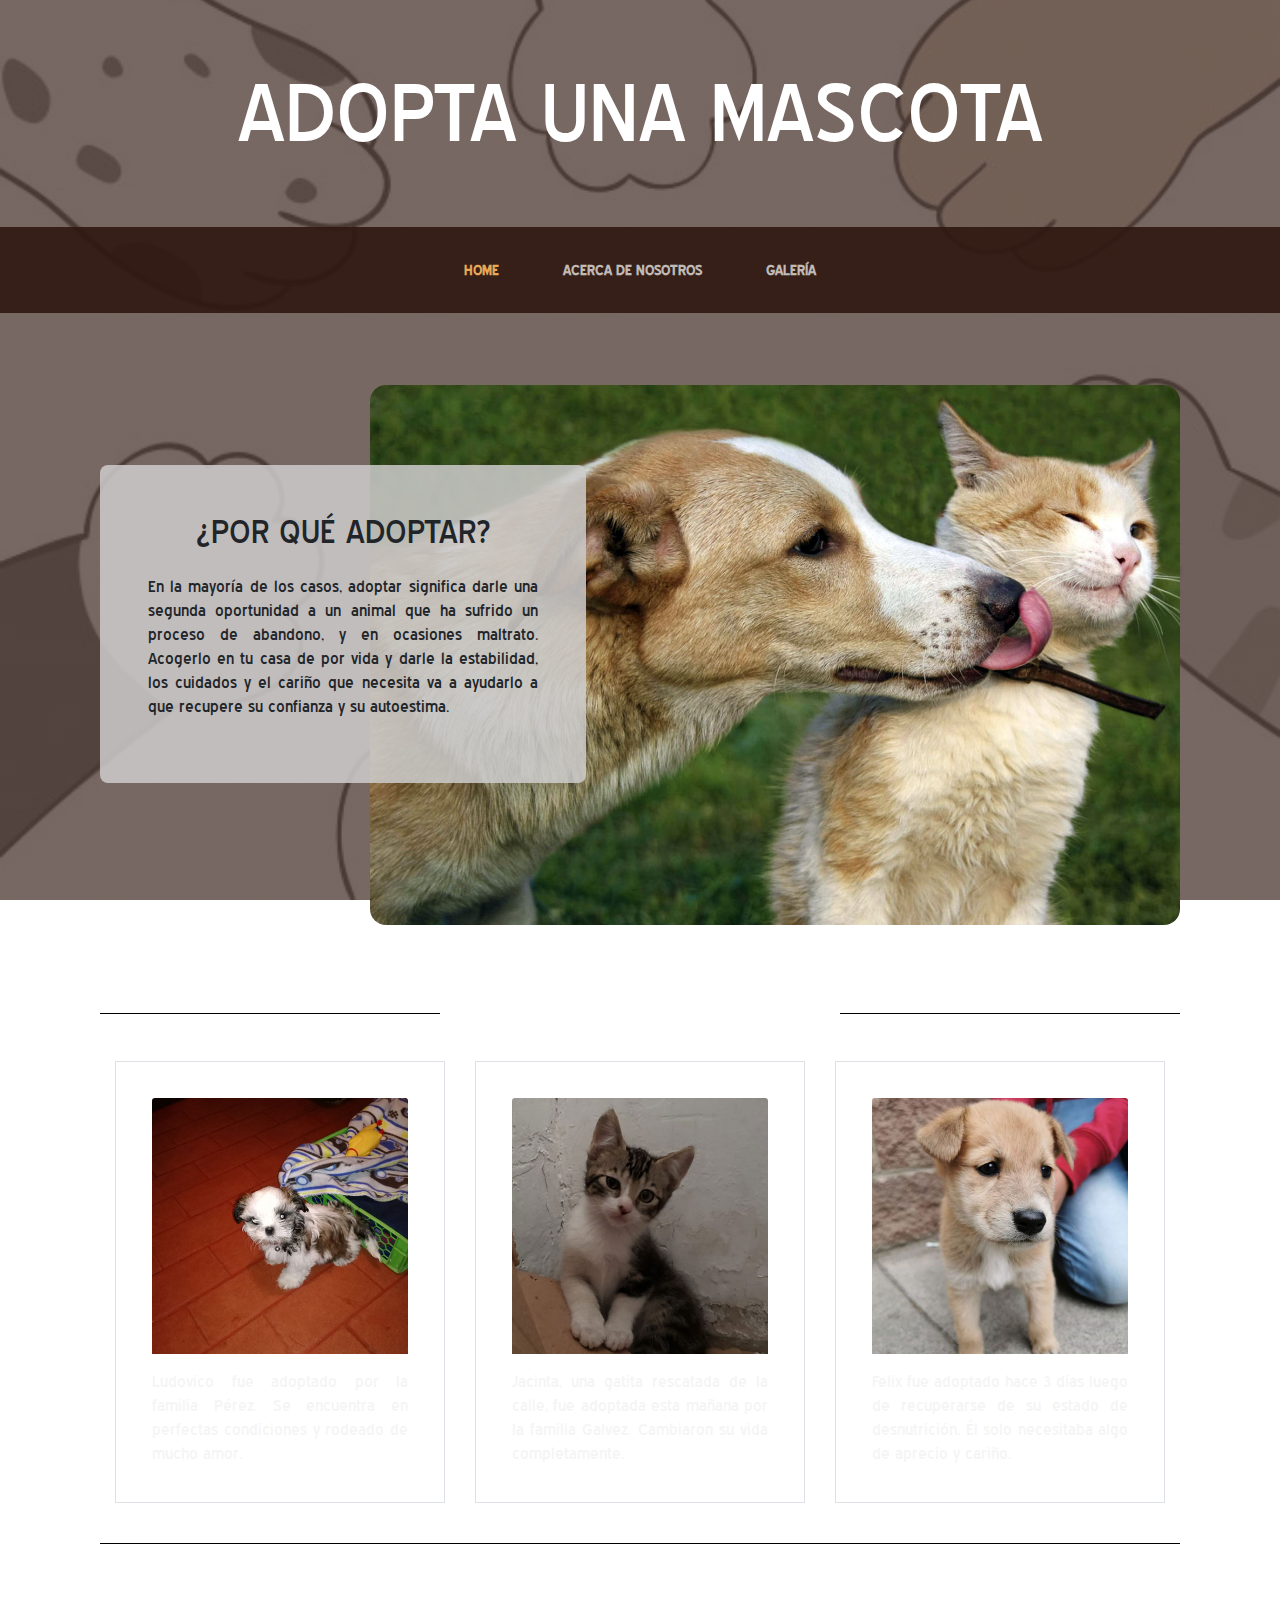
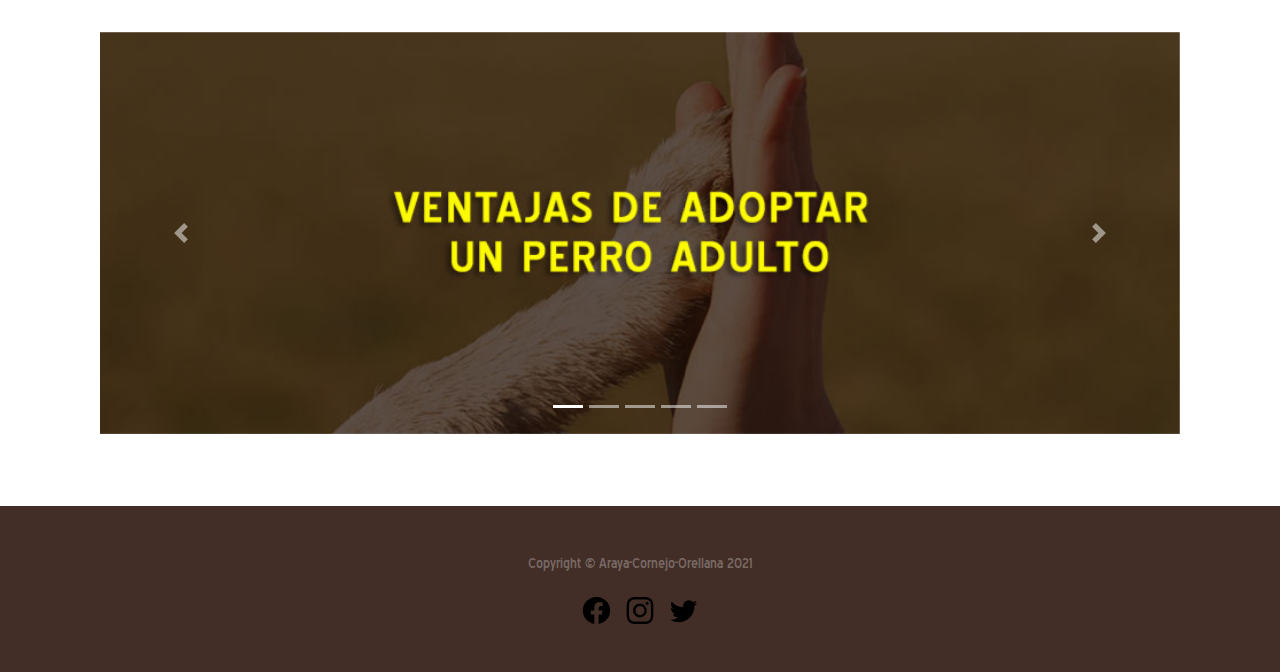
==== index.html @ 4f9fd06a "Commit inicial" ====
<!DOCTYPE html>
<html>
    <head>
      <title>Adopt a pet</title>
      <link rel="stylesheet" type="text/css" href="css/styles.css">
      <meta charset="utf-8">
      <meta name="viewport" content="width=device-width, initial-scale=1, shrink-to-fit=no">
      <link href="bootstrap/css/bootstrap.min.css" type="text/css" rel="stylesheet">  
    </head>     
    <body>
      <!--HEADER-->
      <h1 class="site-heading text-center text-white d-none d-lg-block">
        <span class="site-heading-lower">Adopta una mascota</span>
      </h1>
      <!-- Barra Navegación -->
      <nav class="navbar navbar-expand-lg navbar-dark py-lg-4" id="mainNav">
        <div class="container">
          <a class="navbar-brand text-uppercase text-expanded font-weight-bold d-lg-none" href="index.html">Elige adoptar</a>
          <button class="navbar-toggler" type="button" data-toggle="collapse" data-target="#navbarResponsive" aria-controls="navbarResponsive" aria-expanded="false" aria-label="Toggle navigation">
            <span class="navbar-toggler-icon"></span>
          </button>
          <div class="collapse navbar-collapse" id="navbarResponsive">
            <ul class="navbar-nav mx-auto">
              <!--CONEXIÓN A LAS PÁGINAS CAMBIAR EL "ACTIVE" PARA INDICAR LA PÁGINA QUE ESTÁ USANDO-->
              <li class="nav-item active px-lg-4">
                <a class="nav-link text-uppercase text-expanded" href="index.html">Home
                  <span class="sr-only">(current)</span>
                </a>
              </li>
              <li class="nav-item px-lg-4">
                <a class="nav-link text-uppercase text-expanded" href="quienes_somos.html">Acerca de nosotros</a>
              </li>
              <li class="nav-item px-lg-4">
                <a class="nav-link text-uppercase text-expanded" href="galeria.html">Galería</a>
              </li>
            </ul>
          </div>
        </div>
      </nav>
      <br><br><br>
      <!--CONTENIDO PÁGINA-->
      <div class="container">
        <div class="clearfix">
          <div class="container">
            <div class="intro">
              <img class="intro-img img-fluid mb-3 mb-lg-0" src="img/index3.jpg" alt="">
              <div class="intro-text left-0 text-center bg-parrafo1 p-5">
                <h2 class="section-title1 mb-4">          
                  <div>¿Por qué adoptar?</div>
                </h2>
              <p class="p-texto1">En la mayoría de los casos, adoptar significa darle una segunda oportunidad a un animal que ha sufrido un proceso de abandono, y en ocasiones maltrato. Acogerlo en tu casa de por vida y darle la estabilidad, los cuidados y el cariño que necesita va a ayudarlo a que recupere su confianza y su autoestima.
              </p>
              </div>
            </div>
          </div>
        </div>
        <br><br><br>
        <!--TARJETAS-->
        <div class="container">
          <div class="row">
            <div class="col-4">
              <hr>
            </div>
            <div class="col-4" id="titulo">
              <p> ¡FUIMOS ADOPTADOS!</p>
            </div>
            <div class="col-4">
              <hr>
            </div>
          </div>
          <br>
          <div class="container cards">
            <div class="row">
              <div class="col-lg-12">
                <div class="row">
                  <!--TARJETA 1-->
                  <div class="col-lg-4 col-md-12 mb-4">
                    <div class="card-section border p-3">
                      <div class="card-body">
                        <img class="card-img-top" src="img/perrito2.jpg">
                        <p class="card-text">Ludovico fue adoptado por la familia Pérez. Se encuentra en perfectas condiciones y rodeado de mucho amor.</p>
                      </div>
                    </div>
                  </div>
                  <!--TARJETA 2-->
                  <div class="col-lg-4 col-md-12 mb-4">
                    <div class="card-section border p-3">
                      <div class="card-body">
                        <img class="card-img-top" src="img/gatito1.jpg">
                        <p class="card-text">Jacinta, una gatita rescatada de la calle, fue adoptada esta mañana por la familia Galvez. Cambiaron su vida completamente.</p>
                      </div>
                    </div>
                  </div>
                  <!--TARJETA 3-->
                  <div class="col-lg-4 col-md-12 mb-4">
                    <div class="card-section border p-3">
                      <div class="card-body">
                        <img class="card-img-top" src="img/perrito1.jpg">
                        <p class="card-text">Felix fue adoptado hace 3 días luego de recuperarse de su estado de desnutrición. Él solo necesitaba algo de aprecio y cariño.</p>
                      </div>
                    </div>
                  </div>
                </div>
              </div>
            </div>
          </div>
          <hr>
        </div>
        <br><br><br>
        <!--CARRUSEL-->
        <div class="container">  
          <div id="carousel1" class="carousel slide" data-ride="carousel">
            <ol class="carousel-indicators">
              <li data-target="#carousel1" data-slide-to="0" class="active"></li>
              <li data-target="#carousel1" data-slide-to="1"></li>
              <li data-target="#carousel1" data-slide-to="2"></li>
              <li data-target="#carousel1" data-slide-to="3"></li>
              <li data-target="#carousel1" data-slide-to="4"></li>
            </ol>
            <!-- diapositivas -->
            <div class="carousel-inner">
              <div class="carousel-item active">
                <img class="d-block w-100" src="img/car5.jpg" alt="">
              </div>
              <div class="carousel-item">
                  <img class="d-block w-100" src="img/car4.jpg" alt="">
              </div>
              <div class="carousel-item">
                  <img class="d-block w-100" src="img/car3.jpg" alt="">
              </div>
              <div class="carousel-item">
                <img class="d-block w-100" src="img/car2.jpg" alt="">
              </div>
              <div class="carousel-item">
                <img class="d-block w-100" src="img/car1.jpg" alt="">
              </div>
            </div>
            <!-- botones de desplazamiento a izquierda y derecha -->      
            <a class="carousel-control-prev" href="#carousel1" data-slide="prev">
              <span class="carousel-control-prev-icon" aria-hidden="true"></span>
              <span class="sr-only">Previous</span>
            </a>
            <a class="carousel-control-next" href="#carousel1" data-slide="next">
              <span class="carousel-control-next-icon" aria-hidden="true"></span>
              <span class="sr-only">Next</span>
            </a>
          </div>
        </div>
        <br><br><br>
      </div>  
      <!-- Bootstrap core JavaScript -->   
      <script src="jquery/jquery.slim.min.js"></script>           
      <script src="https://cdnjs.cloudflare.com/ajax/libs/popper.js/1.12.9/umd/popper.min.js" integrity="sha384-ApNbgh9B+Y1QKtv3Rn7W3mgPxhU9K/ScQsAP7hUibX39j7fakFPskvXusvfa0b4Q" crossorigin="anonymous"></script>
      <script src="bootstrap/js/bootstrap.min.js"></script>
      <script src="jquery/jquery.min.js"></script>
    </body>
    <!-- PIE DE PÁGINA-->
    <footer class="footer text-faded text-center py-5">
      <div class="container">
        <p class="m-0 small">Copyright &copy; Araya-Cornejo-Orellana 2021 </p>
        <br>
        <li> 
          <img class="redesSociales" src="svg/facebook.svg">
          <img class="redesSociales" src="svg/instagram.svg">
          <img class="redesSociales" src="svg/twitter.svg">
        </li>  
      </div>    
    </footer> 
</html>
---- css/styles.css ----
@font-face{
    font-family: "Blue Highway";
    src: url(../fonts/blue-highway.ttf);
}


@media screen and (min-width: 1201px) {
    div.txtimg {
      font-size: 28px;
    }
  }

  @media screen and (min-width: 901px) and (max-width: 1200px) {
    div.txtimg {
      font-size: 13px;
    }
  }

  @media screen and (min-width: 701px) and (max-width: 900px) {
    div.txtimg {
      font-size: 10px;
    }
  }


@media screen and (max-width: 700px) {
  div.txtimg {
    font-size: 9px;
  }
}
@media screen and (min-width: 601px) {
  h2.h2-galery {
    font-size: 30px;
  }
}

@media screen and (max-width: 600px) {
  h2.h2-galery {
    font-size: 20px;
  }
}


body{
    background-image:linear-gradient(rgba(47,23,15,.65),rgba(47,23,15,.65)),url(../img/bg1.jpg);
    background-attachment:fixed;
    background-position:center;
    background-size:cover;
}

#mainNav{
    background-color:rgba(47,23,15,.9);
    font-family: "Blue Highway";
}
#mainNav .navbar-brand{
    color:#e6a756
}
#mainNav .navbar-nav .nav-item .nav-link{
    color:rgba(255,255,255,.7);
    font-weight:800
}
#mainNav .navbar-nav .nav-item.active .nav-link{
    color:#e6a756}

/*EN ESAS MEDIDAS LA BARRA DE NAVEGACIÓN TENDRÁ ESAS CARACTERÍSTICAS*/
@media (min-width:992px){
    #mainNav .navbar-nav .nav-item .nav-link{
        font-size:.9rem
    }
    /*INTERACTUO PERO NO ACTIVO*/
    #mainNav .navbar-nav .nav-item .nav-link:hover{
        color:rgba(255,255,255,.4)
    }
    /*INTERACTUO Y HAGO CLICK*/    
    #mainNav .navbar-nav .nav-item.active .nav-link:hover{
        color:#e6a756}
}

.text-faded{
    color:rgba(255,255,255,.3)}

.site-heading{
    font-family: "Blue Highway";
    margin-top:5rem;
    margin-bottom:5rem;
    text-transform:uppercase;
    line-height:1;
}

.site-heading .site-heading-lower{
    font-family: "Blue Highway";
    font-size:5rem;
    font-weight:100;
    line-height:4rem
}

.footer {
    background-color: rgba(47, 23, 15, 0.9);
    font-family: "Blue Highway";
}
    
.footer .redesSociales{
    width:3vw;
    height:3vh;
}

li{
  list-style:none
}

.li-puntos{
  list-style: circle;
}


.section-title1 {
    font-family: "Blue Highway";
    text-transform: uppercase;
}

.intro {
    position: relative;
}

/*EN ESAS MEDIDAS LA IMAGEN Y EL TEXTO TENDRÁN ESAS CARACTERÍSTICAS*/
@media (min-width: 992px) {
    .intro .intro-img {
        width: 75%;
        float: right;
        border-radius: 1rem;
    }
    .intro .intro-text {
        left: 0%;
        width: 60%;
        margin-top: 5rem;
        position: absolute;
    }
}

@media (min-width: 1200px) {
    .intro .intro-text {
      width: 45%;
    }
}

.bg-parrafo1 {
    background-color: rgba(206, 205, 205, 0.85);
    border-radius: 0.5rem;
}

.p-texto1{
    font-family: "Blue Highway";
    text-align: justify;
}

.card-text{
    font-family: "Blue Highway";
    text-align: justify;
    margin-top: 1rem;
    color:whitesmoke;
}

.title-carusel{
    font-weight:bolder;
    margin-bottom: 7rem;
}

#titulo {
    font-family: "Blue Highway";
    color:white;
    font-size: medium;
    text-align: center;
    font-weight: bold;
}

.bg-cards{
    background: rgba(128, 128, 128, 0.548); 
    padding: 3rem;
}

hr {
    height: 10px;
    background-color: black;
}


.h1-galery{
    color: rgb(231, 228, 10);
    text-align:center; 
    letter-spacing: 15px;
    font-family: "Blue Highway";
    font-size: 6vw
    
    }

    
.p-galery {
  color: rgb(240, 240, 247); 
  letter-spacing: 3px;
  font-family: "Blue Highway";
  font-size: 2vw;       
}
    
.textOverImage{
  width:100%;
  display:inline-block;
  border-radius:4px;
  margin:4px;
  position:relative;
  cursor:pointer;
  overflow:hidden;
}
      
.textOverImage > input{
  display:none;
}
      
.textOverImage > div,.textOverImage > h2{
  position:absolute;
  background-color:rgba(255,255,255,0.8);
  bottom:20px;
  left:4px;
  right:4px;
  border-radius:4px;
  padding:8px;
  overflow:hidden;
  opacity:0;
  transition:.3s;
}
      
      .textOverImage:hover > h2,.textOverImage > input:checked + h2 + div{
        bottom:4px;
        opacity:1;
      }
      
      .textOverImage > input:checked + h2{
        bottom:-20px;
        opacity:0;
      }
      
      .textOverImage > h2{
        margin:0;
      }
    
    
    
      /* Three image containers (use 25% for four, and 50% for two, etc) */
    .column {
      float: left;
      width: 33.3%;
      padding: 5px;
    }
    
    /* Clear floats after image containers */
    .row::after {
      content: "";
      clear: both;
      display: table;
    }

    
    
    @keyframes myfirst {
      0%   {background-color:rgb(255, 255, 255); left:150px; top:0px;}
      25%  {background-color:rgb(255, 255, 255); left:0px; top:0px;}
      50%  {background-color:rgb(255, 255, 255); left:0px; top:0px;}
      75%  {background-color:rgb(255, 255, 255); left:0px; top:0px;}
      100% {background-color:rgb(255, 255, 255); left:0px; top:0px;}
    }
    
    .f-img{
      border-radius: 50%;
      display: block;
      width: 150px;
      height: 150px;
      position: relative;
      margin:auto;
      animation: myfirst 3s linear 3s infinite alternate;    
  }

  .img1{
    width: 250px;
    height: 250px;
    border: 2px ;
    float:right;
    margin: 20px 0 10px 10px;
    display: block;
    border-radius: 50%;
   
  }
  .img2{
    width: 250px;
    height: 250px;
    border: 2px ;
    float:left;
    margin: 20px 10px 10px 0;
    display: block;
    border-radius: 50%;
  }

  .lala{
    color: rgb(240, 240, 247); 
    text-align:center; 
    letter-spacing: 3px;
    font-family: "Blue Highway";
    font-size: 3vw;
  }

.lala2{
    color: rgb(240, 240, 247); 
    text-align:center; 
    letter-spacing: 1px;
    font-family: "Blue Highway";
    font-size: 1rem;
}
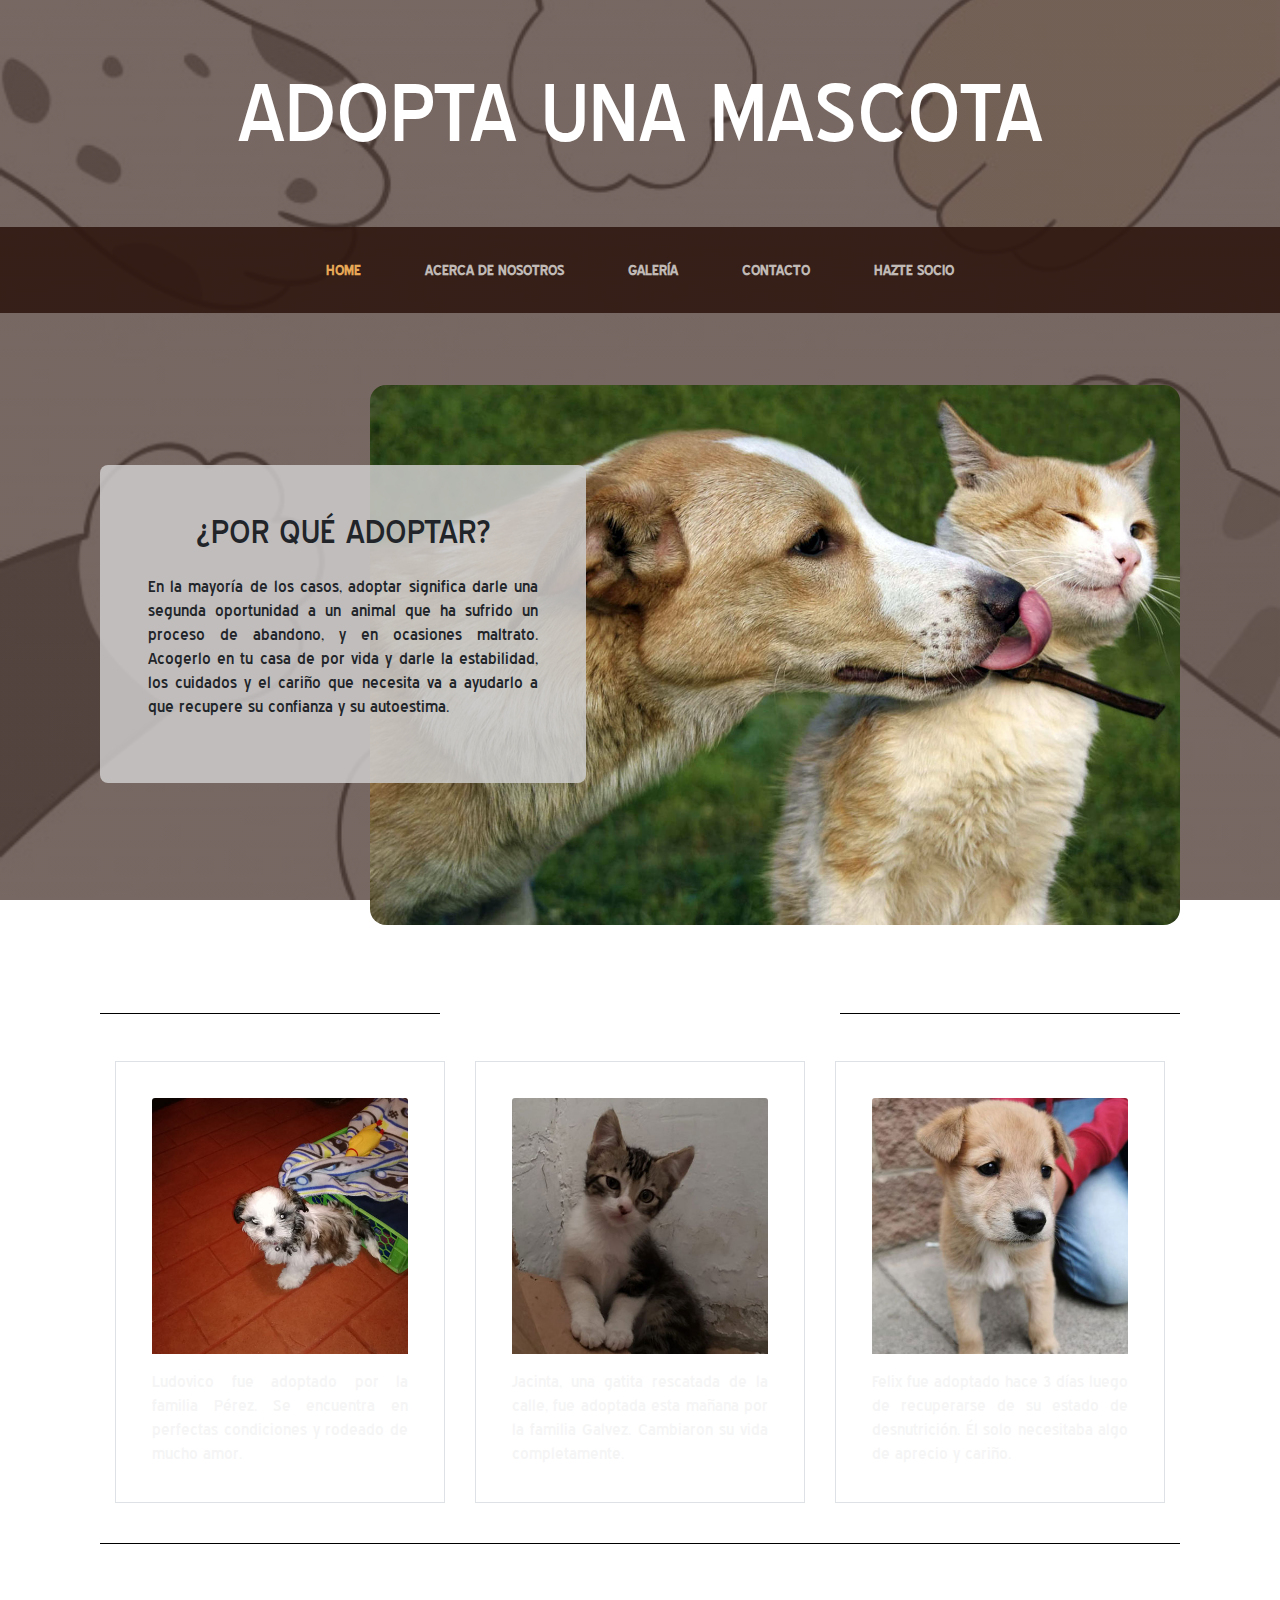
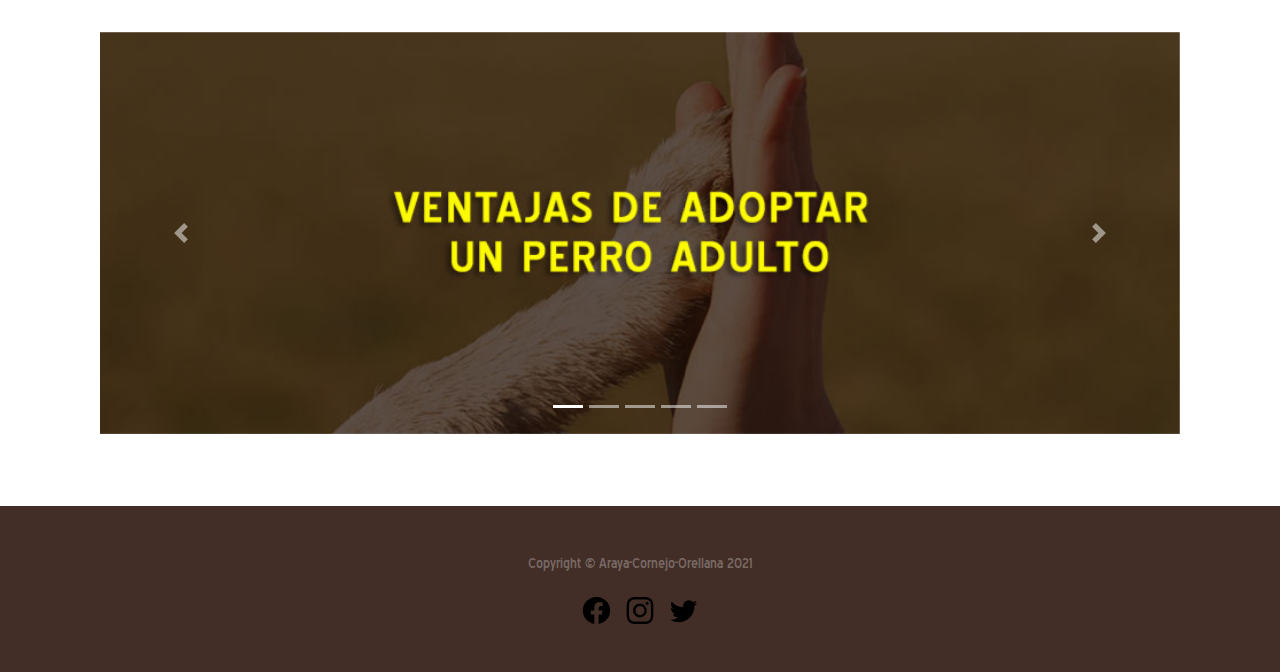
==== commit 742f0107: "Se añade conexión a secciones nuevas" ====
--- a/index.html
+++ b/index.html
@@ -32,6 +32,12 @@
               </li>
               <li class="nav-item px-lg-4">
                 <a class="nav-link text-uppercase text-expanded" href="galeria.html">Galería</a>
+              </li>
+              <li class="nav-item px-lg-4">
+                <a class="nav-link text-uppercase text-expanded" href="contacto.html">Contacto</a>
+              </li>
+              <li class="nav-item px-lg-4">
+                <a class="nav-link text-uppercase text-expanded" href="socio.html">Hazte socio</a>
               </li>
             </ul>
           </div>
--- a/css/styles.css
+++ b/css/styles.css
@@ -316,3 +316,75 @@
     font-size: 1rem;
 }  
 
+#map {
+	height: 300px;
+	width: 60%;
+	display:block;
+  margin:auto;
+	border-radius: 5px;
+}
+
+@media (min-width: 992px){
+	#map {
+		height: 500px;
+		width: 60%;
+		margin: auto;
+		border-radius: 5px;
+	}	
+}
+
+@media (max-width: 765px){
+	#map {
+		border-radius: 5px;
+	}	
+}
+
+.contacto{
+	margin-top: 80px;
+	font-family: "Blue Highway";
+}
+
+.section-title3 {
+    font-family: "Blue Highway";
+    text-transform: uppercase;
+    text-align: center;
+    margin-top: 50px;
+}
+
+.parrafo{
+    text-align: justify;
+    margin-left: 50px;
+    margin-right: 50px;
+    margin-bottom: 50px;
+}
+
+.bg-parrafo3 {
+    background-color: rgba(206, 205, 205, 0.85);
+    border-radius: 0.5rem;
+}
+
+.button { 
+  border: none;
+  color: #f2f2f2;
+  padding: 16px 32px;
+  text-align: center;
+  text-decoration: none;
+  display: inline-block;
+  font-size: 16px;
+  margin: 4px 2px;
+  transition-duration: 0.4s;
+  cursor: pointer;
+  margin-left: 145px;
+  border-radius: 5px;
+}
+
+.button2 {
+  background-color: #f2f2f2; 
+  color: black; 
+  border: 2px solid #331a00;
+}
+
+.button2:hover {
+  background-color: rgba(47, 23, 15, 0.9);
+  color: #f2f2f2;
+}